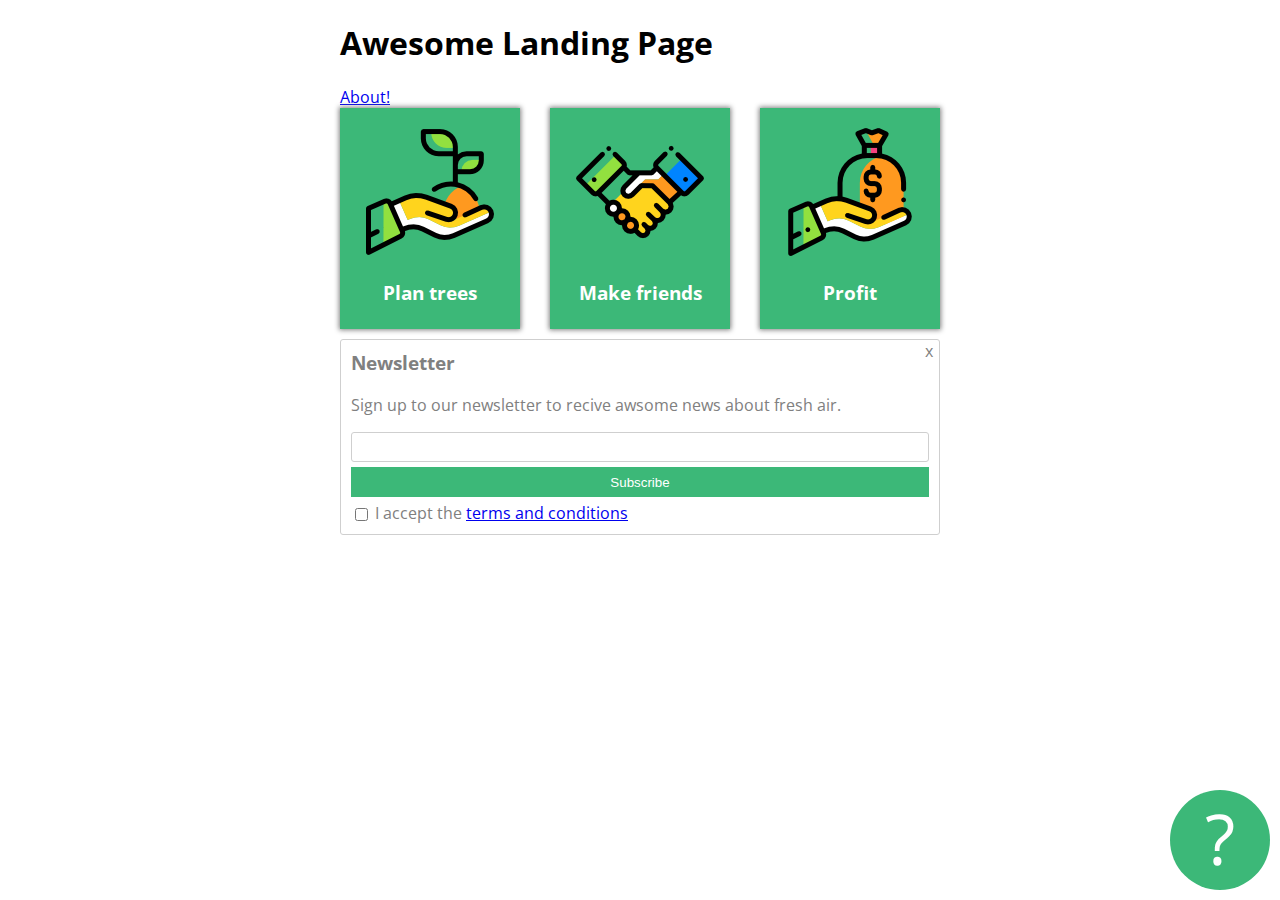
==== index.html @ 8992efc5 "Home and the About page created" ====
<!DOCTYPE html>
<html lang="en" >
<head>
  <meta charset="UTF-8">
  <title>CodePen - d3</title>
  <link href="https://fonts.googleapis.com/css2?family=Open+Sans&display=swap" rel="stylesheet">
  <link rel="stylesheet" href="./style.css">

</head>
<body>
<!-- partial:index.partial.html -->
<div class="container">
  <h1>Awesome Landing Page</h1>
  
  <a href="about.html">About!</a>

  <div class="card-holder">
      <div class="card">
        <img src="images/tree.png" alt="">
        <h3>Plan trees</h3>
  </div>
      <div class="card">
        <img src="images/deal.png" alt="">
        <h3>Make friends</h3>
  </div>
      <div class="card">
        <img src="images/money.png" alt="">
        <h3>Profit</h3>
  </div>
  </div>
    
  <div class="newsletter-box">
    <h3>Newsletter</h3>
    <p>Sign up to our newsletter to recive awsome news about fresh air.</p>
    <form action="">
      <input id="email" type="text">
      <button type="submit">Subscribe</button>
      <input id="terms" type="checkbox">
      <label for="terms">I accept the 
        <a href="http://szekszardisport.hu">terms and conditions</a>
      </label>
    </form>
    <div class="closex">x</div>
  </div>
  <div id="questioncircle">?</div>
</div>
<!-- partial -->
  
</body>
</html>
---- style.css ----
.container {
  font-family: 'Open Sans', sans-serif;
  width: 600px;
  margin-left: auto;
  margin-right: auto;
}

#email {
  display: block;
  width: 100%;
  height: 30px;
  padding: 3px;
  box-sizing: border-box;
  border: solid thin #cfcfcf;
  border-radius: 3px;
}

button {
  display: block;
  width: 100%;
  background-color: #3cb878;
  border: none;
  color: white;
  height: 30px;
  margin-top: 5px;
  margin-bottom: 5px;
}

.newsletter-box {
  border: solid thin #cfcfcf;
  border-radius: 3px;
  padding: 10px;
  color: gray;
  position: relative;
}

.newsletter-box h3 {
  margin-top: 0px;
}

#terms {
  position: relative;
  top: 2px;
  left: 0px;
}

.closex{
  position: absolute;
  top: 0px;
  right: 6px;
  cursor: pointer;
}

#questioncircle {
  font-size: 70px;
  color: white;
  background-color: #3cb878;
  height: 100px;
  width: 100px;
  border-radius: 50%;
  text-align: center;
  position: fixed;
  bottom: 10px;
  right: 10px;
}

.card {
  color: white;
  background-color: #3cb878;
  width: 180px;
  text-align: center;
  padding-top: 20px;
  padding-bottom: 6px;
  margin-bottom: 10px;
  box-shadow: 0px 0px 5px 1px grey;
}

.card-holder {
  display: flex;
  justify-content: space-between;
}
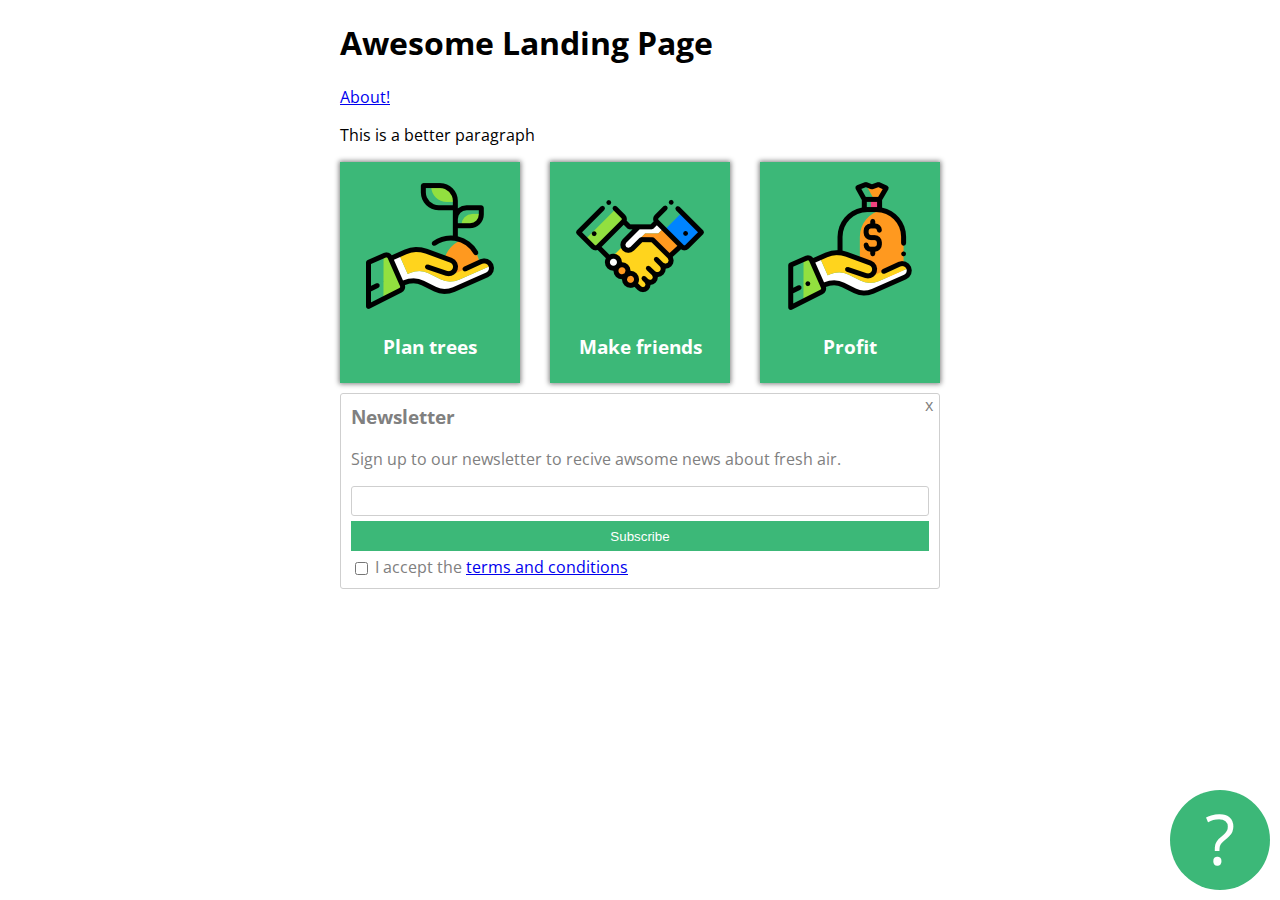
==== commit 4a9b791e: "Modify the paragraph to a better one" ====
--- a/index.html
+++ b/index.html
@@ -13,6 +13,8 @@
   <h1>Awesome Landing Page</h1>
   
   <a href="about.html">About!</a>
+
+  <p>This is a better paragraph</p>
 
   <div class="card-holder">
       <div class="card">
